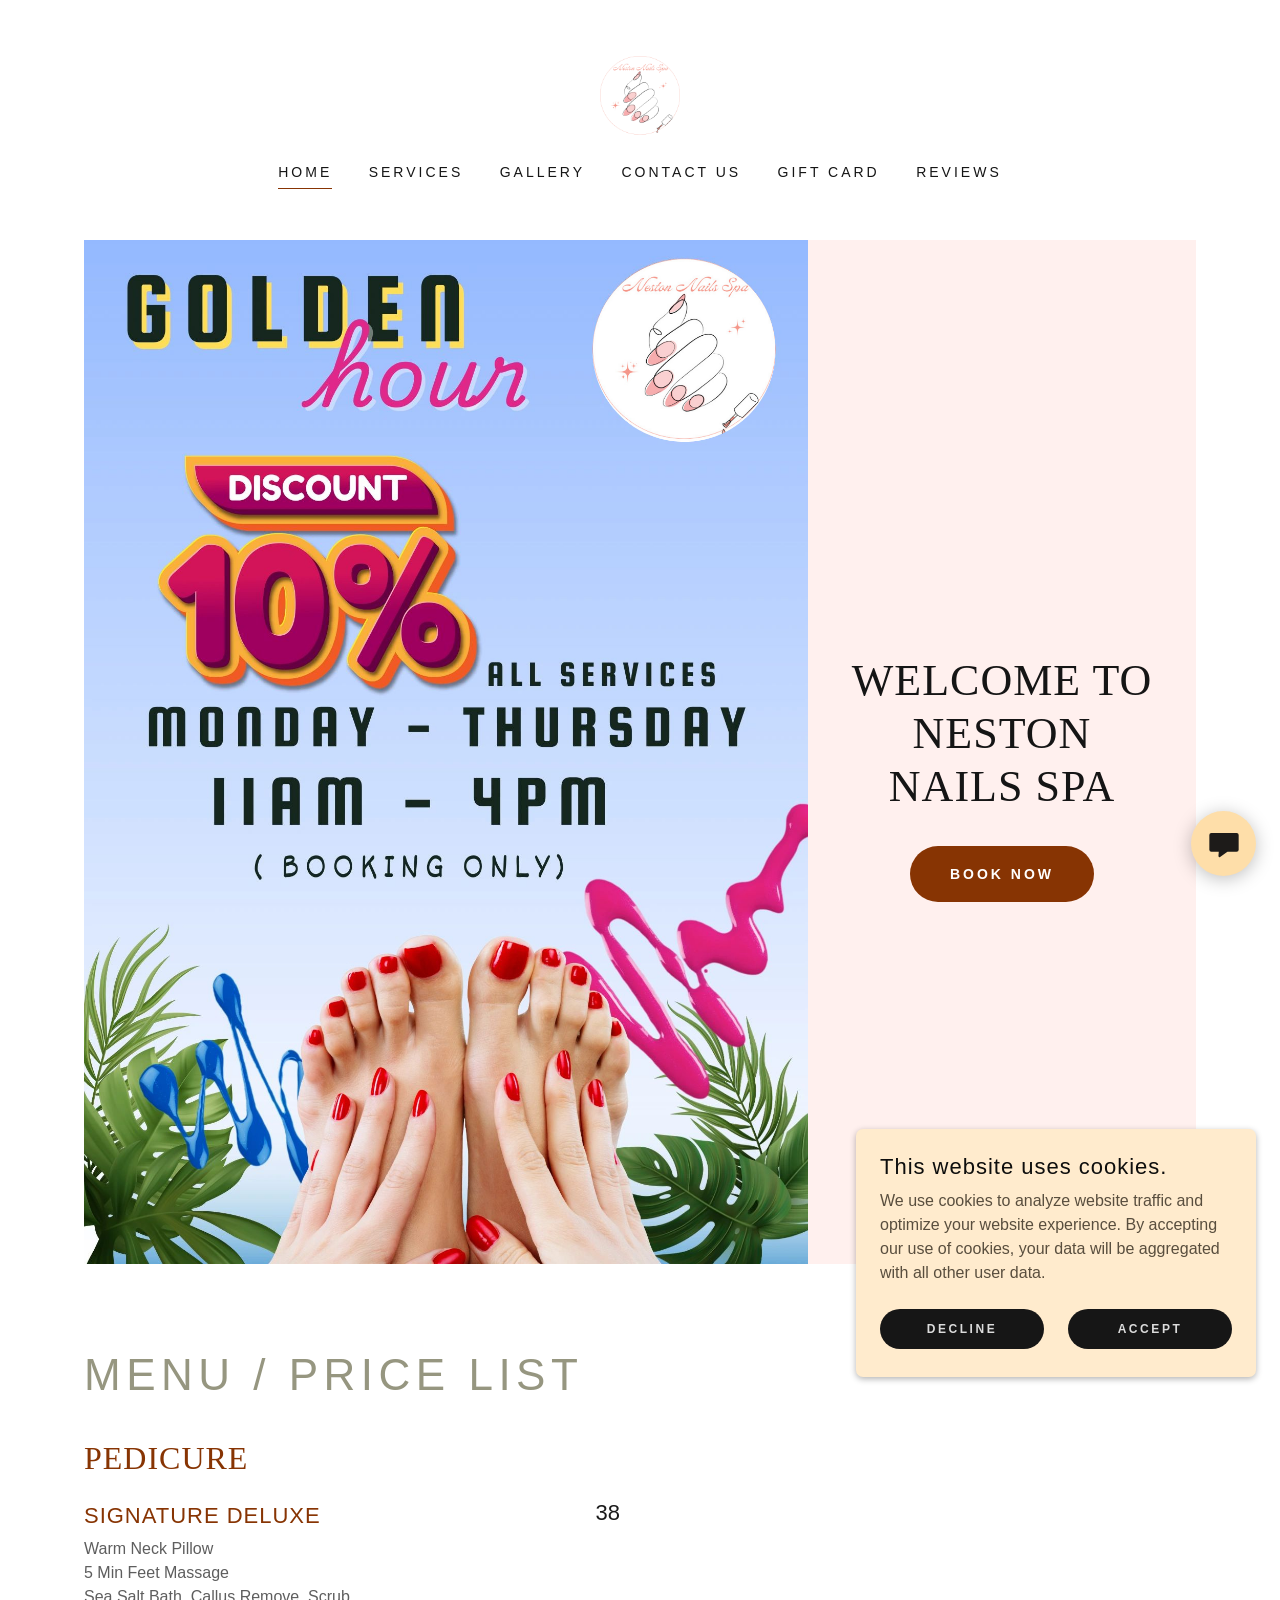
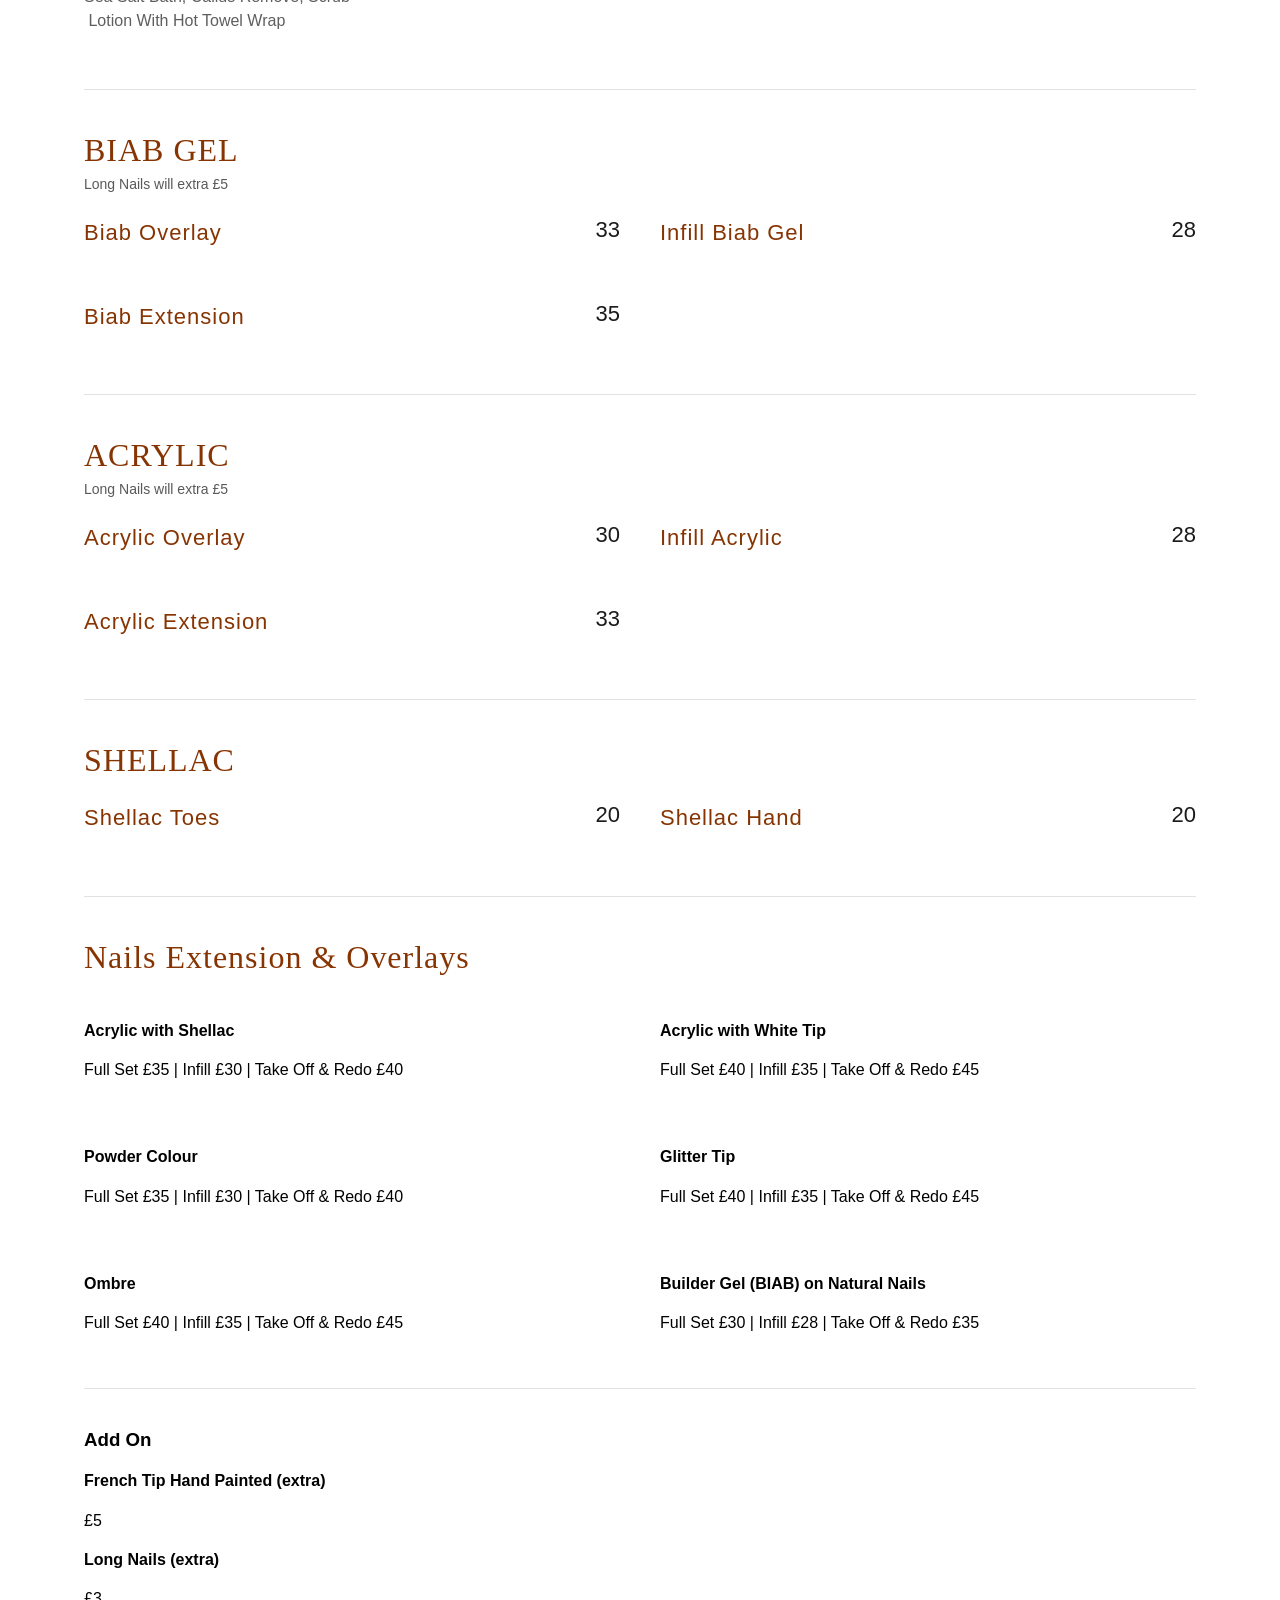
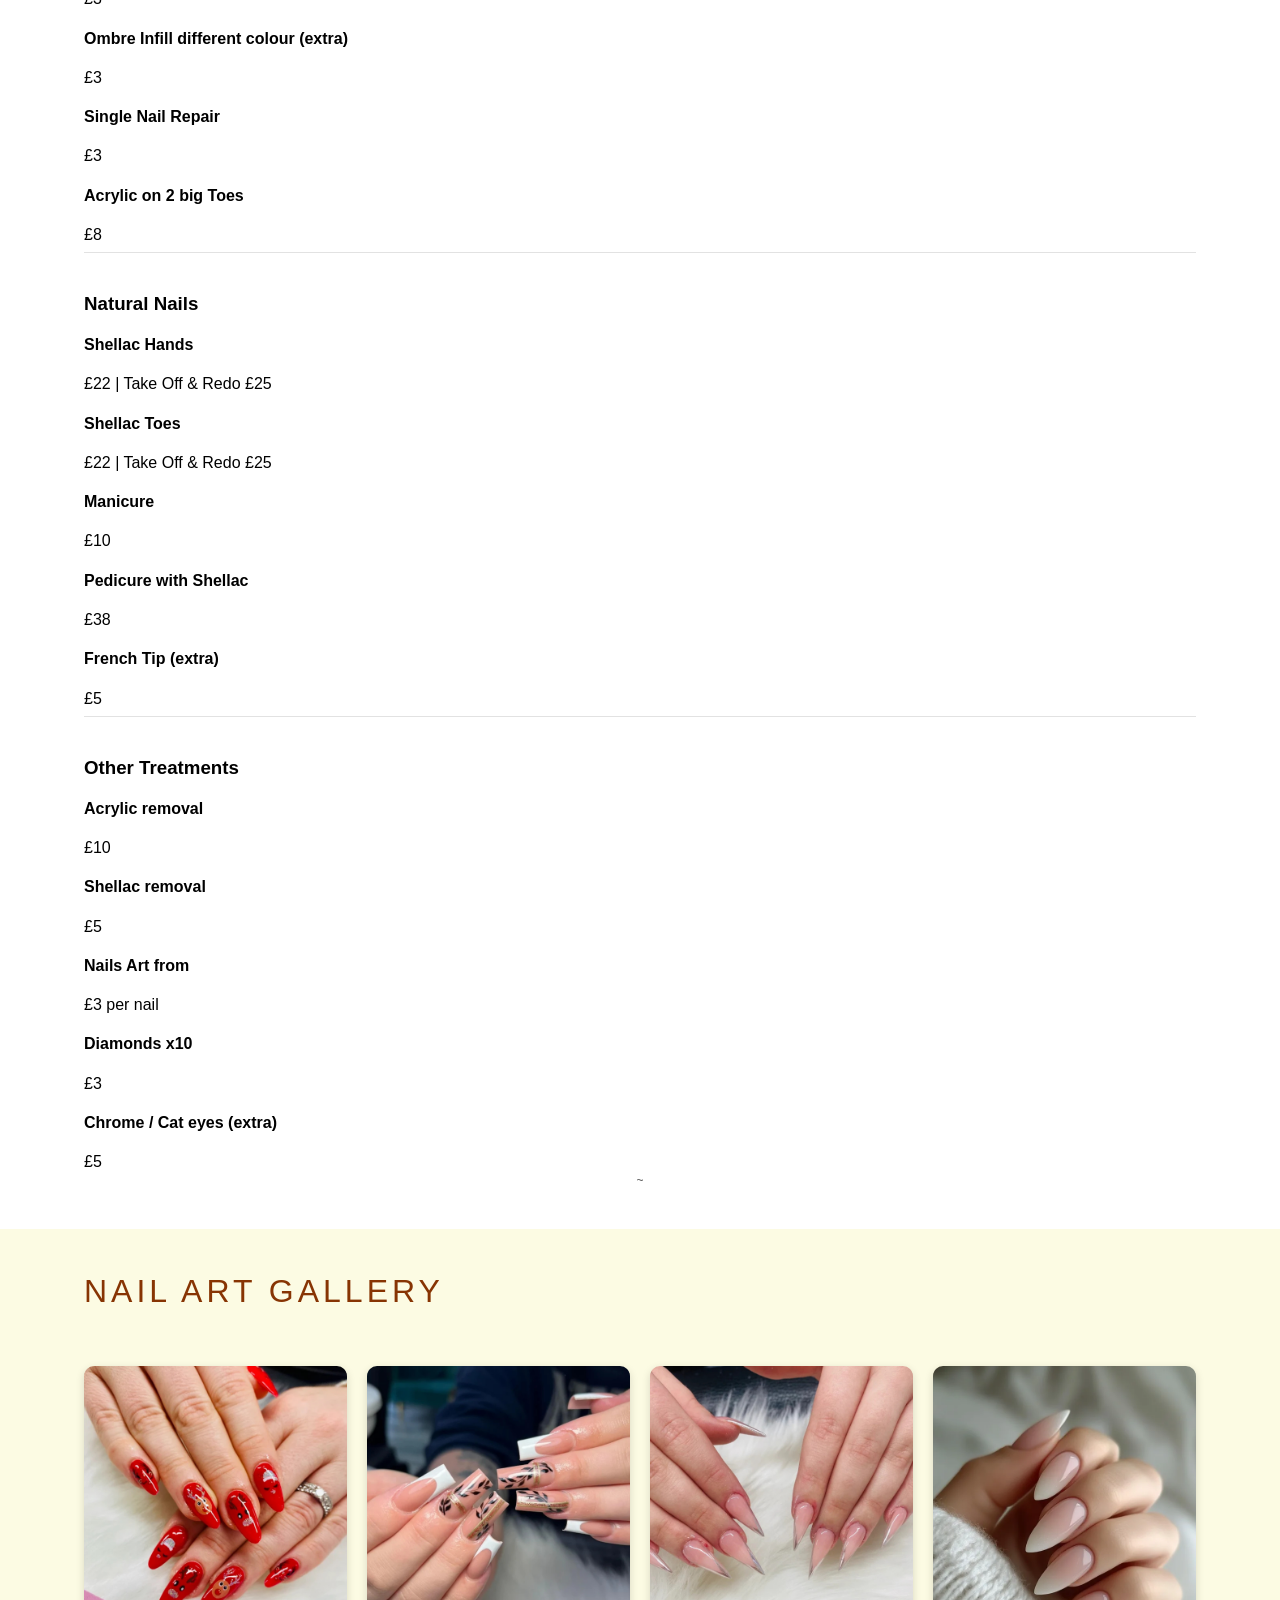
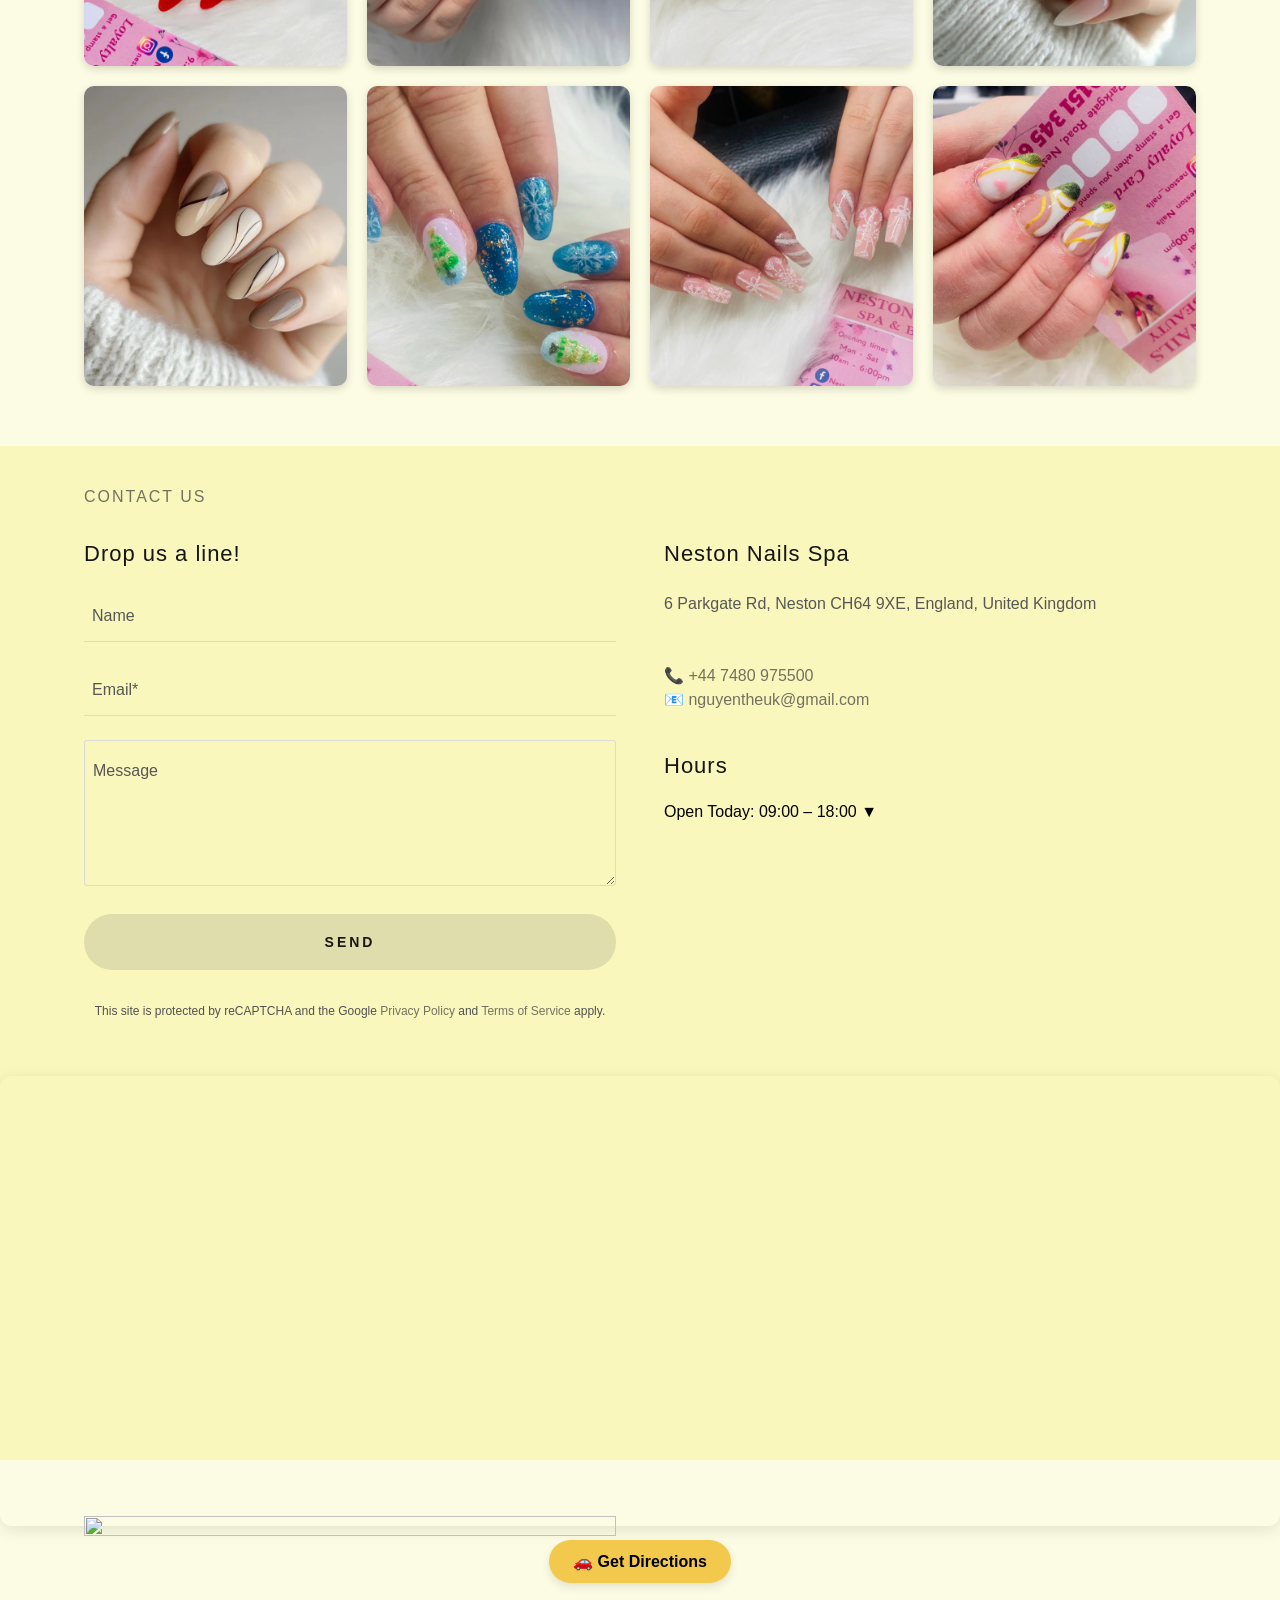
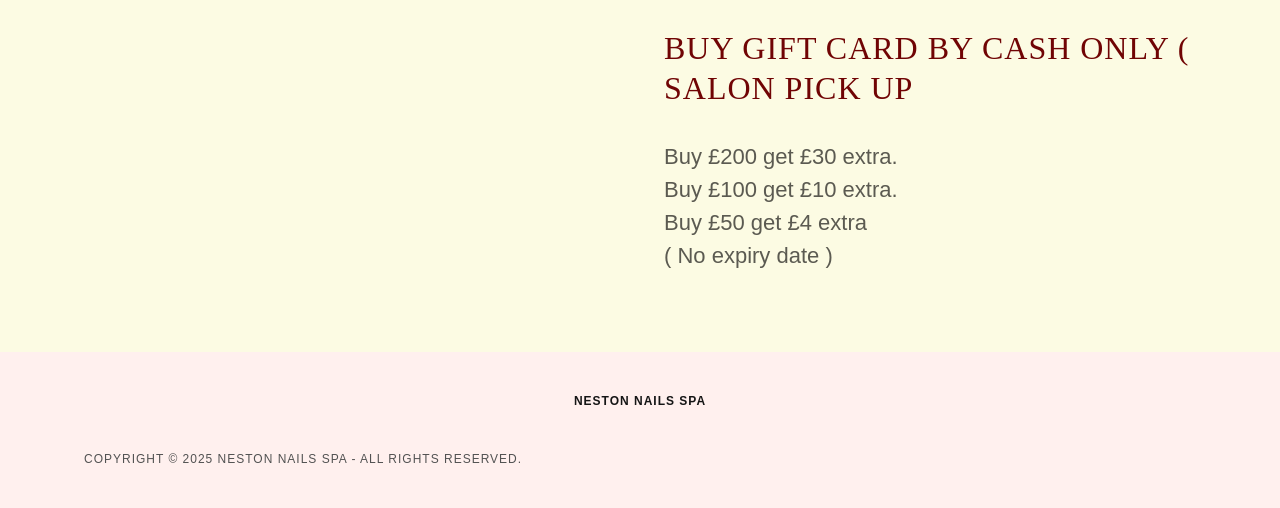
==== index.html @ f2f43b84 "Initial commit ok" ====
<html xmlns="http://www.w3.org/1999/xhtml" lang="en">

<head>
	<meta http-equiv="Content-Type" content="text/html; charset=utf-8" />
	<meta name="description" content="HTTrack is an easy-to-use website mirror utility. It allows you to download a World Wide website from the Internet to a local directory,building recursively all structures, getting html, images, and other files from the server to your computer. Links are rebuiltrelatively so that you can freely browse to the local site (works with any browser). You can mirror several sites together so that you can jump from one toanother. You can, also, update an existing mirror site, or resume an interrupted download. The robot is fully configurable, with an integrated help" />
	<meta name="keywords" content="httrack, HTTRACK, HTTrack, winhttrack, WINHTTRACK, WinHTTrack, offline browser, web mirror utility, aspirateur web, surf offline, web capture, www mirror utility, browse offline, local  site builder, website mirroring, aspirateur www, internet grabber, capture de site web, internet tool, hors connexion, unix, dos, windows 95, windows 98, solaris, ibm580, AIX 4.0, HTS, HTGet, web aspirator, web aspirateur, libre, GPL, GNU, free software" />
	<title>Local index - HTTrack Website Copier</title>
  <!-- Mirror and index made by HTTrack Website Copier/3.49-2 [XR&CO'2014] -->
	<style type="text/css">
	<!--

body {
	margin: 0;  padding: 0;  margin-bottom: 15px;  margin-top: 8px;
	background: #77b;
}
body, td {
	font: 14px "Trebuchet MS", Verdana, Arial, Helvetica, sans-serif;
	}

#subTitle {
	background: #000;  color: #fff;  padding: 4px;  font-weight: bold; 
	}

#siteNavigation a, #siteNavigation .current {
	font-weight: bold;  color: #448;
	}
#siteNavigation a:link    { text-decoration: none; }
#siteNavigation a:visited { text-decoration: none; }

#siteNavigation .current { background-color: #ccd; }

#siteNavigation a:hover   { text-decoration: none;  background-color: #fff;  color: #000; }
#siteNavigation a:active  { text-decoration: none;  background-color: #ccc; }


a:link    { text-decoration: underline;  color: #00f; }
a:visited { text-decoration: underline;  color: #000; }
a:hover   { text-decoration: underline;  color: #c00; }
a:active  { text-decoration: underline; }

#pageContent {
	clear: both;
	border-bottom: 6px solid #000;
	padding: 10px;  padding-top: 20px;
	line-height: 1.65em;
	background-image: url(backblue.gif);
	background-repeat: no-repeat;
	background-position: top right;
	}

#pageContent, #siteNavigation {
	background-color: #ccd;
	}


.imgLeft  { float: left;   margin-right: 10px;  margin-bottom: 10px; }
.imgRight { float: right;  margin-left: 10px;   margin-bottom: 10px; }

hr { height: 1px;  color: #000;  background-color: #000;  margin-bottom: 15px; }

h1 { margin: 0;  font-weight: bold;  font-size: 2em; }
h2 { margin: 0;  font-weight: bold;  font-size: 1.6em; }
h3 { margin: 0;  font-weight: bold;  font-size: 1.3em; }
h4 { margin: 0;  font-weight: bold;  font-size: 1.18em; }

.blak { background-color: #000; }
.hide { display: none; }
.tableWidth { min-width: 400px; }

.tblRegular       { border-collapse: collapse; }
.tblRegular td    { padding: 6px;  background-image: url(fade.gif);  border: 2px solid #99c; }
.tblHeaderColor, .tblHeaderColor td { background: #99c; }
.tblNoBorder td   { border: 0; }


// -->
</style>

</head>

<table width="76%" border="0" align="center" cellspacing="0" cellpadding="3" class="tableWidth">
	<tr>
	<td id="subTitle">HTTrack Website Copier - Open Source offline browser</td>
	</tr>
</table>
<table width="76%" border="0" align="center" cellspacing="0" cellpadding="0" class="tableWidth">
<tr class="blak">
<td>
	<table width="100%" border="0" align="center" cellspacing="1" cellpadding="0">
	<tr>
	<td colspan="6"> 
		<table width="100%" border="0" align="center" cellspacing="0" cellpadding="10">
		<tr> 
		<td id="pageContent"> 
<!-- ==================== End prologue ==================== -->

	<meta name="generator" content="HTTrack Website Copier/3.x">
	<TITLE>Local index - HTTrack</TITLE>
</HEAD>
<BODY>
<H1 ALIGN=Center>Index of locally available sites:</H1>
	<TABLE BORDER="0" WIDTH="100%" CELLSPACING="1" CELLPADDING="0">
		<TR>
			<TD BACKGROUND="fade.gif">
				&middot;
					<A HREF="kokonailspamansfield.com/index.html">
						Koko Nails Spa
					</A>		
			</TD>
		</TR>
	</TABLE>
	<BR>
	<BR>
	<BR>
  	<H6 ALIGN="RIGHT">
	<I>Mirror and index made by HTTrack Website Copier [XR&amp;CO'2008]</I>
	</H6>
	<!-- Mirror and index made by HTTrack Website Copier/3.49-2 [XR&CO'2014] -->
	<!-- Thanks for using HTTrack Website Copier! -->
	<meta HTTP-EQUIV="Refresh" CONTENT="0; URL=kokonailspamansfield.com/index.html">


<!-- ==================== Start epilogue ==================== -->
		</td>
		</tr>
		</table>
	</td>
	</tr>
	</table>
</td>
</tr>
</table>

<table width="76%" border="0" align="center" valign="bottom" cellspacing="0" cellpadding="0">
	<tr>
	<td id="footer"><small>&copy; 2008 Xavier Roche & other contributors - Web Design: Leto Kauler.</small></td>
	</tr>
</table>

</body>

</html>
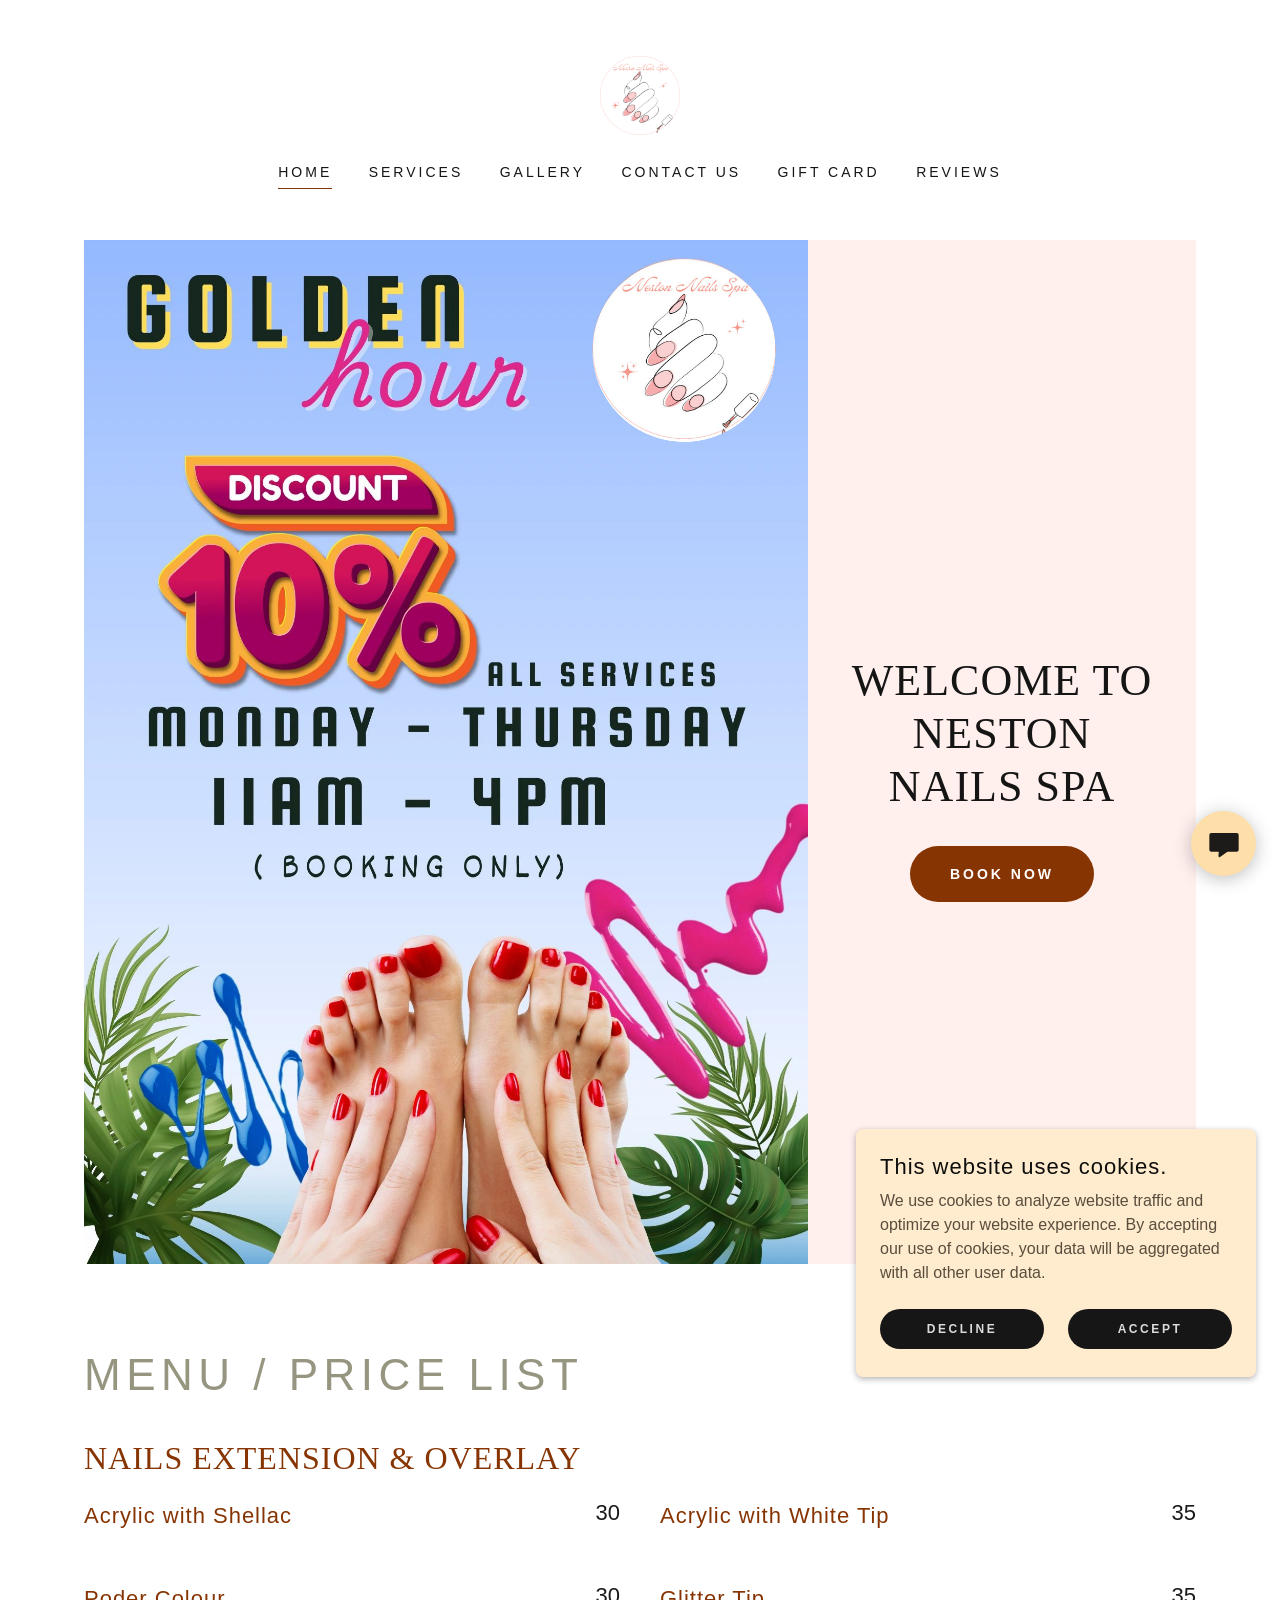
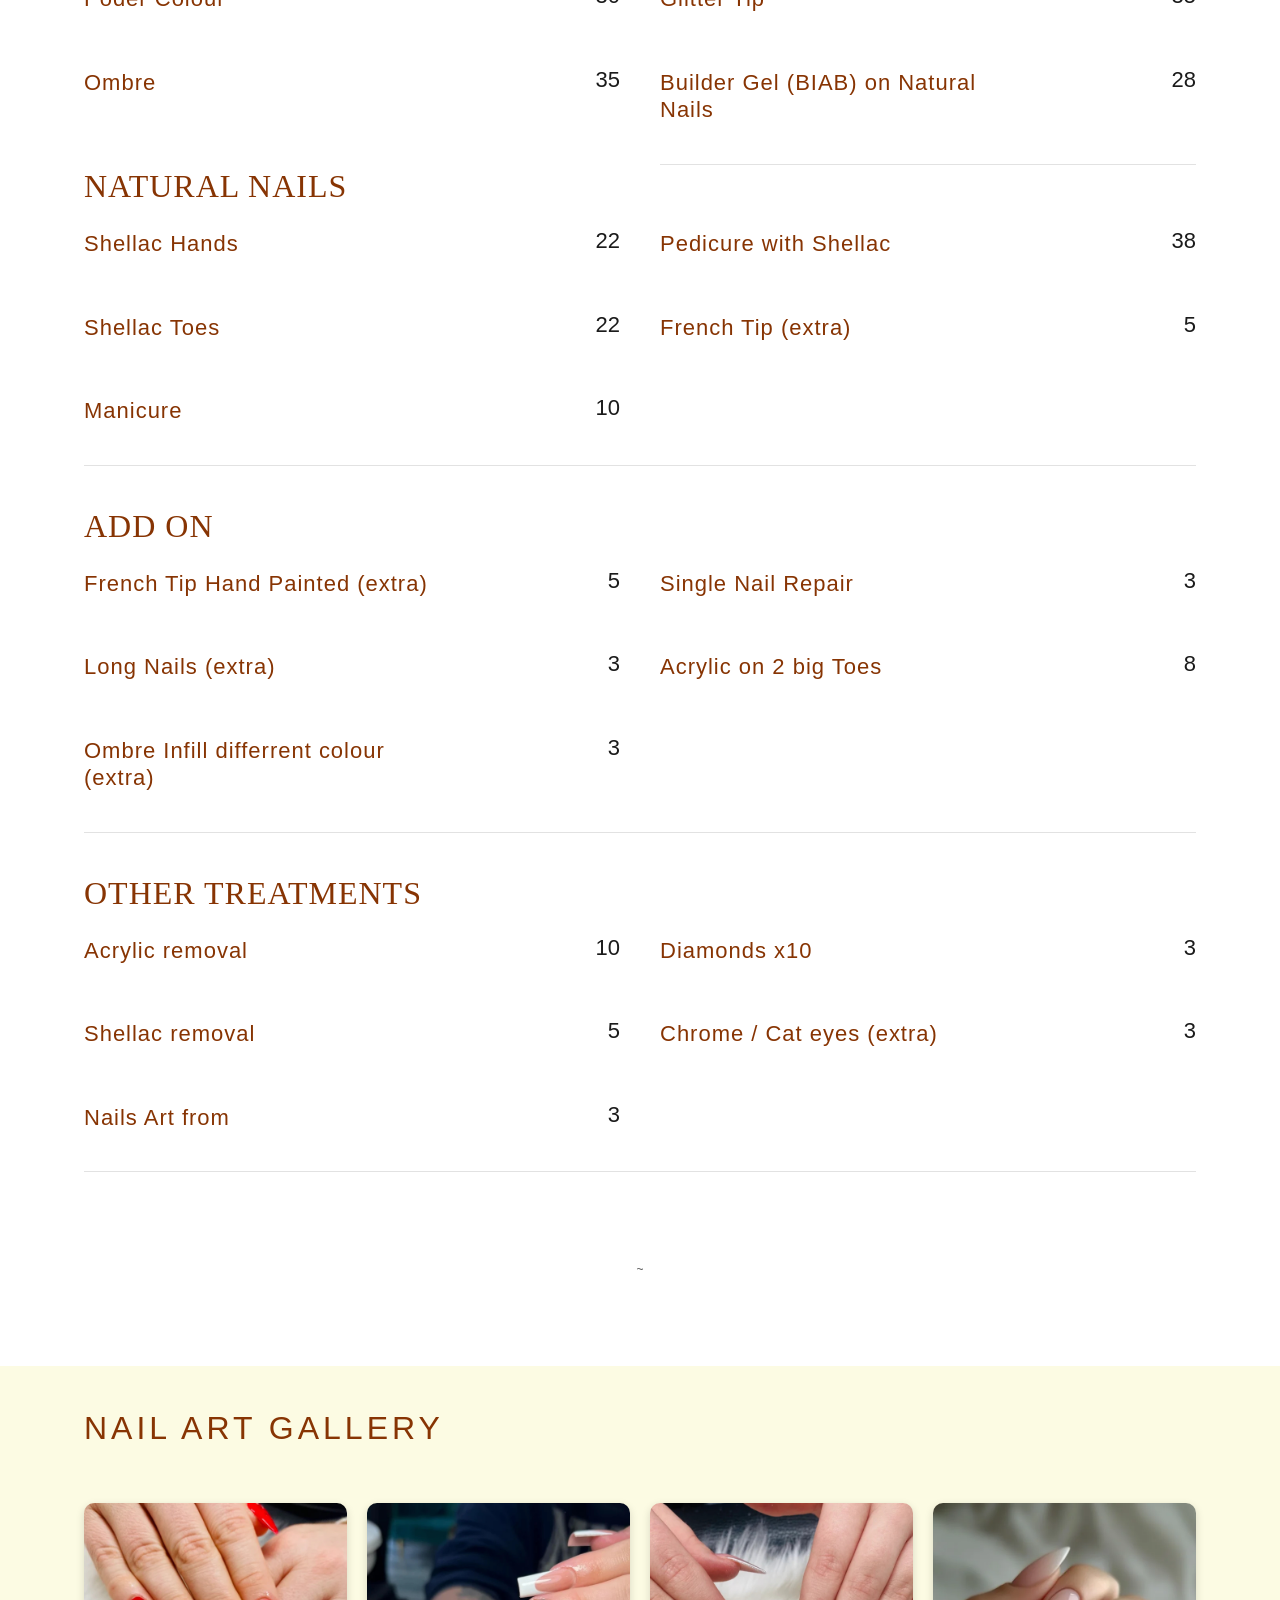
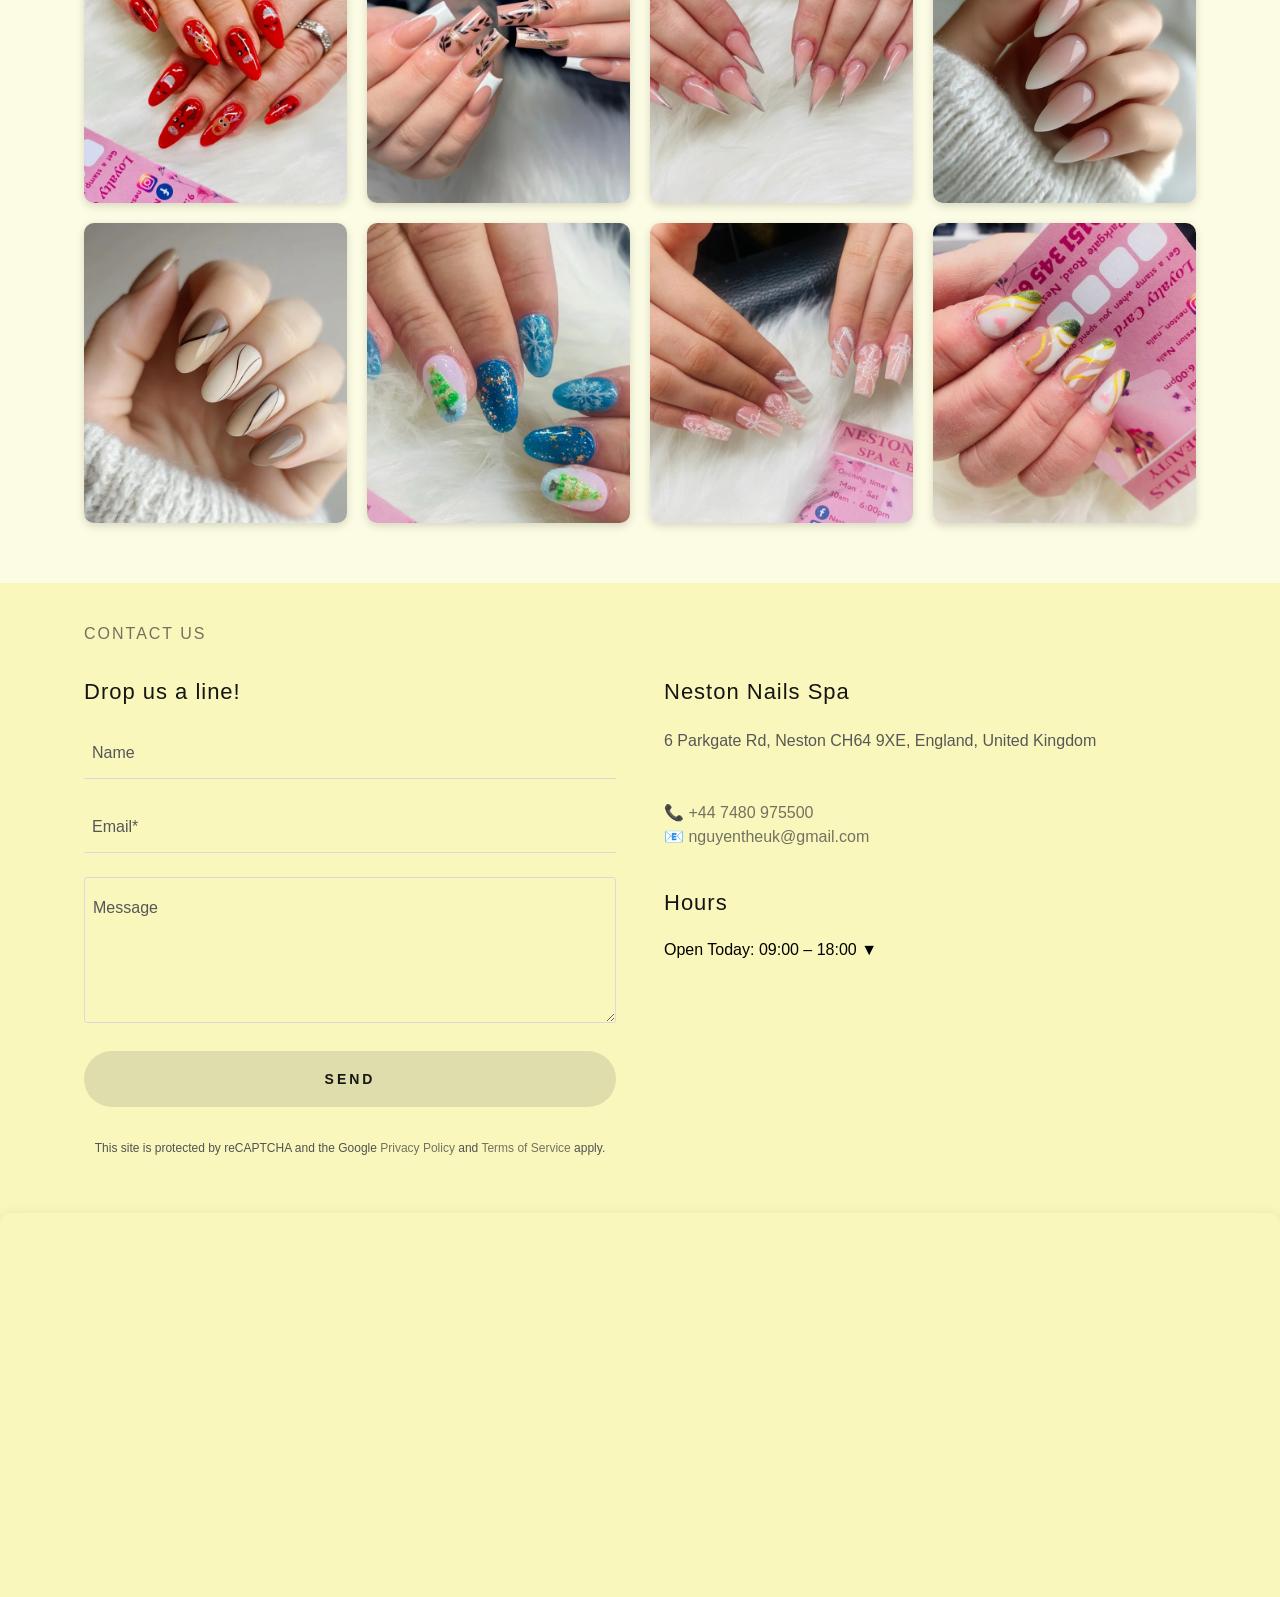
==== commit a77c7ceb: "Done roi" ====
--- a/index.html
+++ b/index.html
@@ -103,7 +103,7 @@
 		<TR>
 			<TD BACKGROUND="fade.gif">
 				&middot;
-					<A HREF="kokonailspamansfield.com/index.html">
+					<A HREF="Home/index.html">
 						Koko Nails Spa
 					</A>		
 			</TD>
@@ -117,7 +117,7 @@
 	</H6>
 	<!-- Mirror and index made by HTTrack Website Copier/3.49-2 [XR&CO'2014] -->
 	<!-- Thanks for using HTTrack Website Copier! -->
-	<meta HTTP-EQUIV="Refresh" CONTENT="0; URL=kokonailspamansfield.com/index.html">
+	<meta HTTP-EQUIV="Refresh" CONTENT="0; URL=Home/index.html">
 
 
 <!-- ==================== Start epilogue ==================== -->
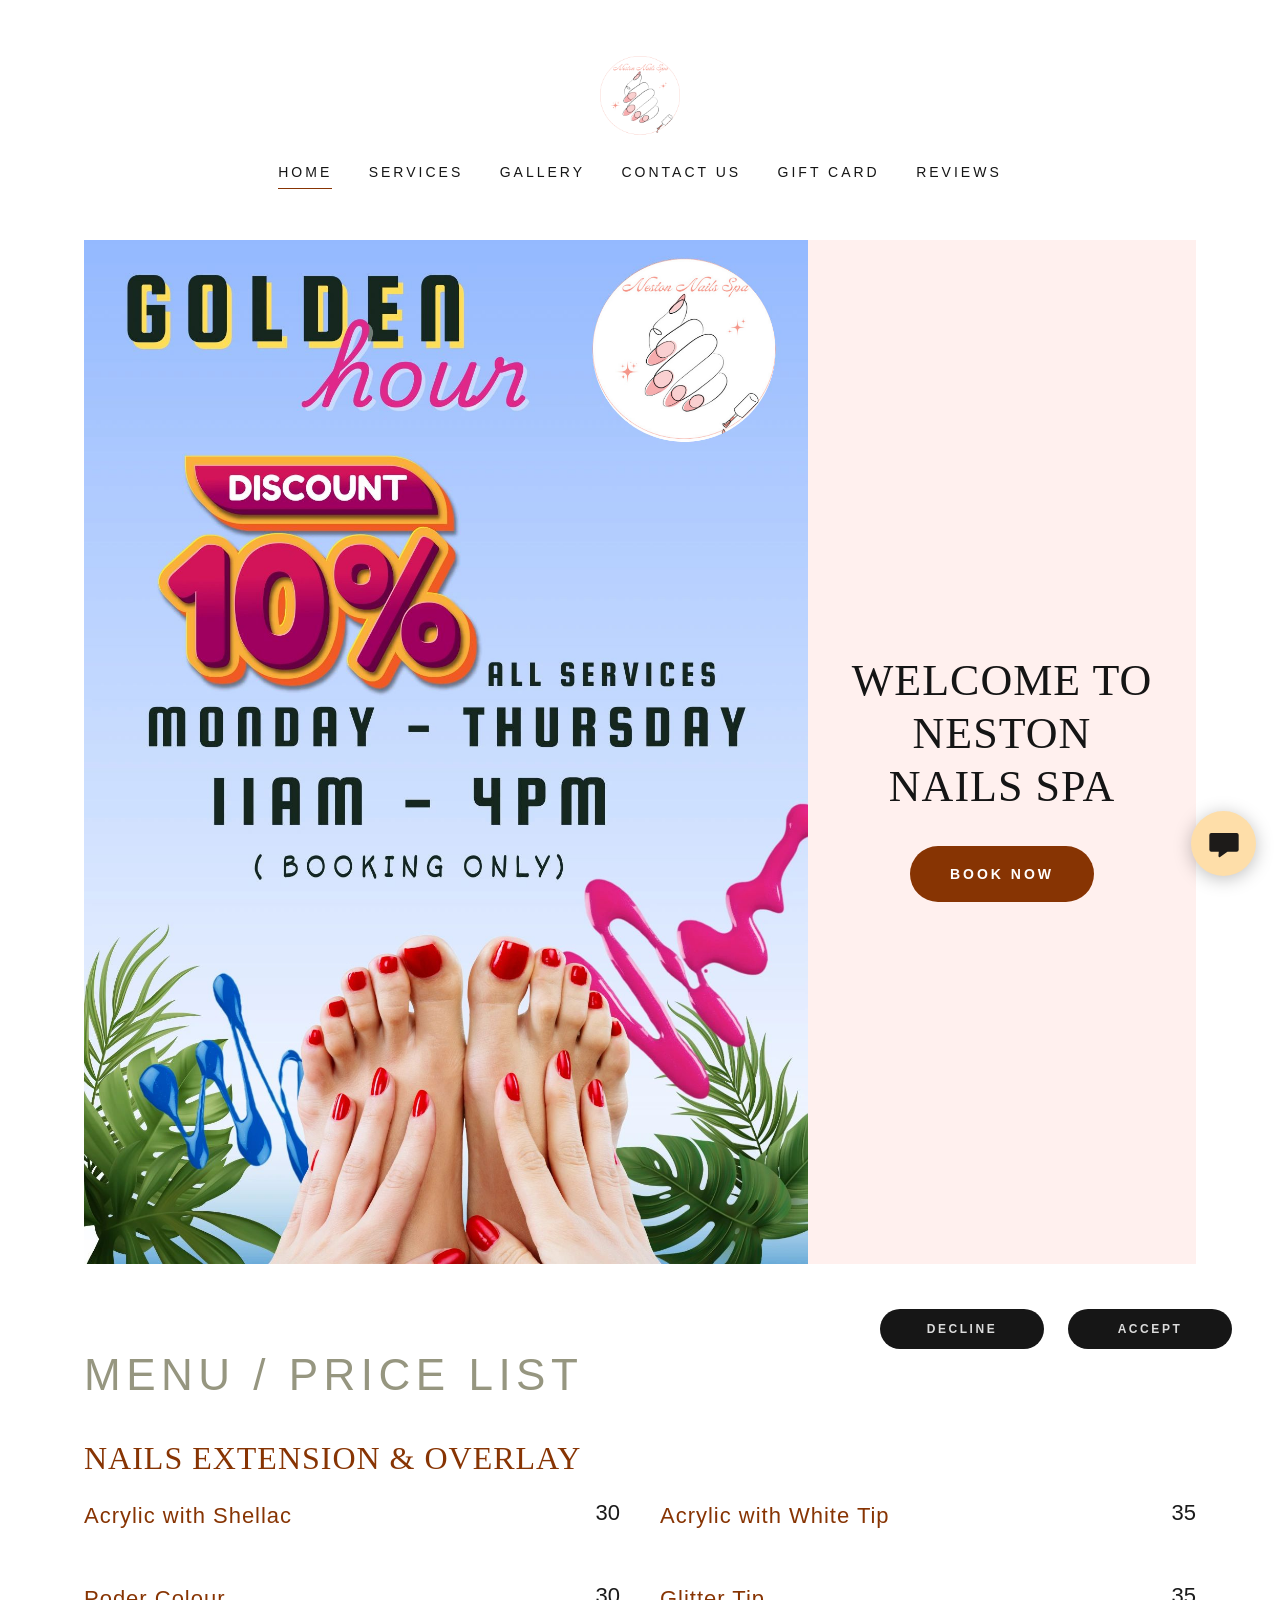
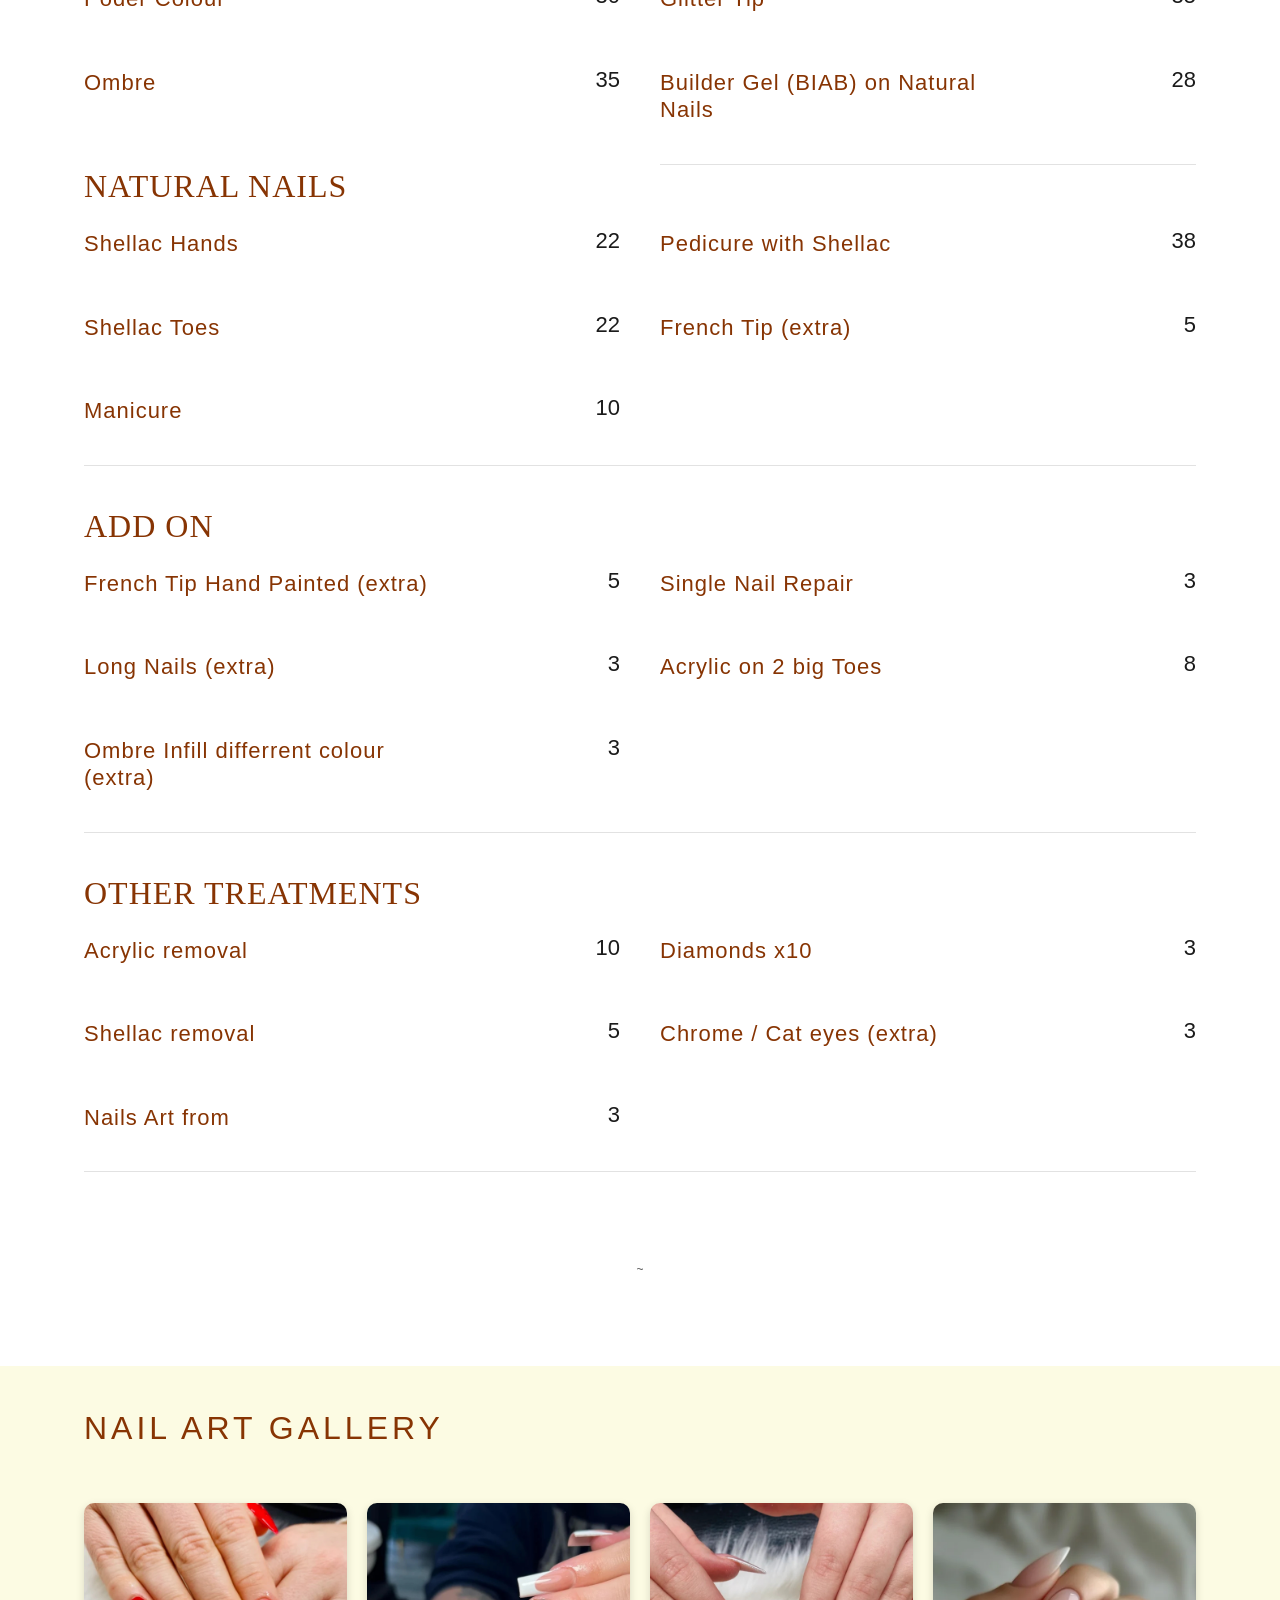
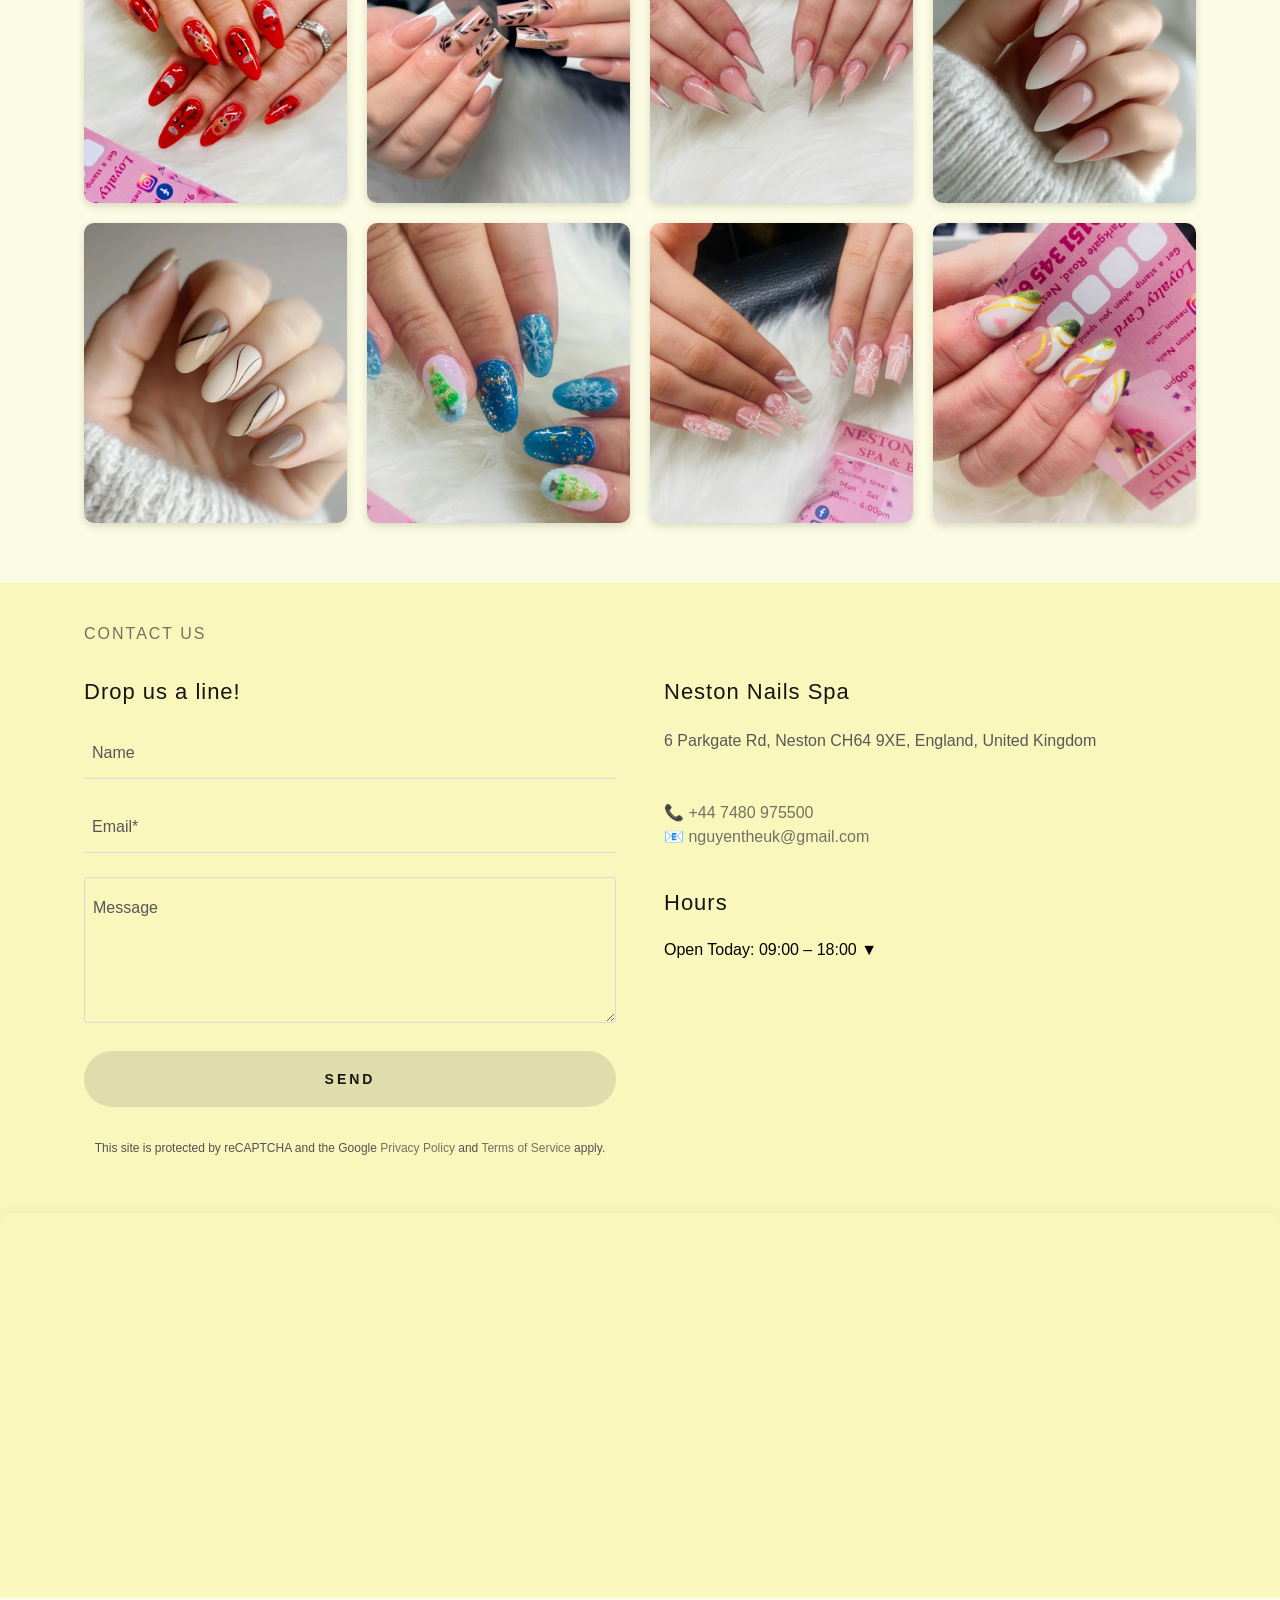
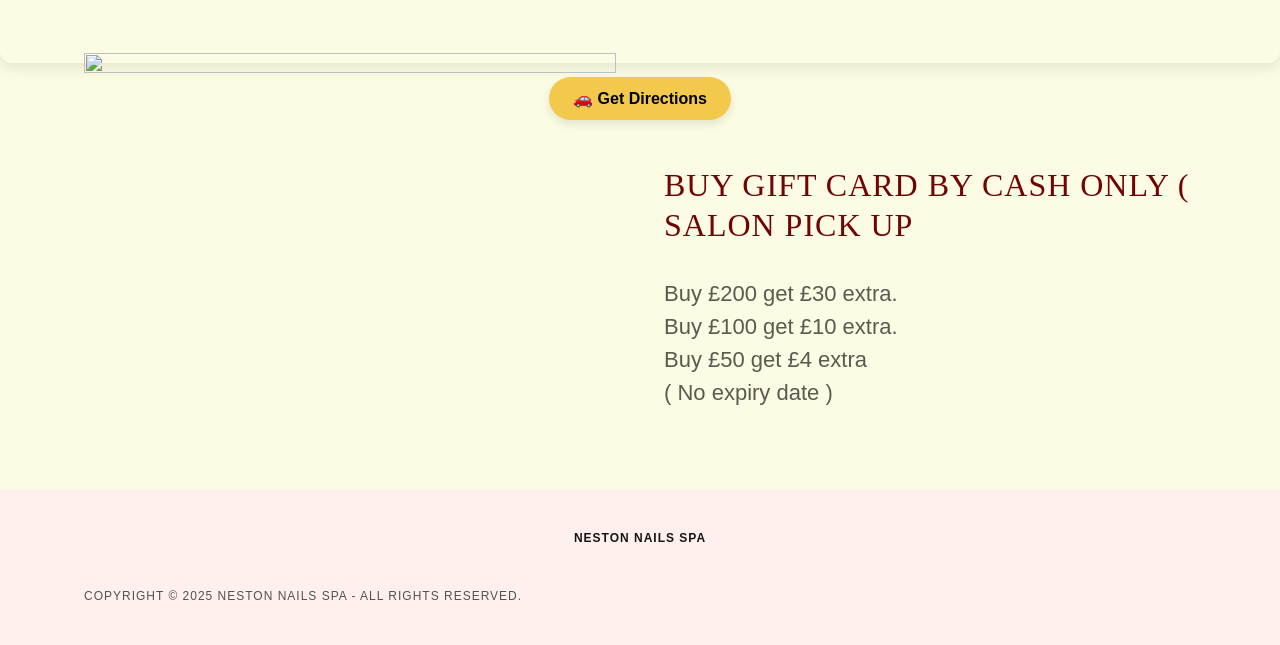
==== commit 7a286d22: "Update index.html" ====
--- a/index.html
+++ b/index.html
@@ -1,144 +1,14 @@
-<html xmlns="http://www.w3.org/1999/xhtml" lang="en">
-
+<!DOCTYPE html>
+<html lang="en">
 <head>
-	<meta http-equiv="Content-Type" content="text/html; charset=utf-8" />
-	<meta name="description" content="HTTrack is an easy-to-use website mirror utility. It allows you to download a World Wide website from the Internet to a local directory,building recursively all structures, getting html, images, and other files from the server to your computer. Links are rebuiltrelatively so that you can freely browse to the local site (works with any browser). You can mirror several sites together so that you can jump from one toanother. You can, also, update an existing mirror site, or resume an interrupted download. The robot is fully configurable, with an integrated help" />
-	<meta name="keywords" content="httrack, HTTRACK, HTTrack, winhttrack, WINHTTRACK, WinHTTrack, offline browser, web mirror utility, aspirateur web, surf offline, web capture, www mirror utility, browse offline, local  site builder, website mirroring, aspirateur www, internet grabber, capture de site web, internet tool, hors connexion, unix, dos, windows 95, windows 98, solaris, ibm580, AIX 4.0, HTS, HTGet, web aspirator, web aspirateur, libre, GPL, GNU, free software" />
-	<title>Local index - HTTrack Website Copier</title>
-  <!-- Mirror and index made by HTTrack Website Copier/3.49-2 [XR&CO'2014] -->
-	<style type="text/css">
-	<!--
-
-body {
-	margin: 0;  padding: 0;  margin-bottom: 15px;  margin-top: 8px;
-	background: #77b;
-}
-body, td {
-	font: 14px "Trebuchet MS", Verdana, Arial, Helvetica, sans-serif;
-	}
-
-#subTitle {
-	background: #000;  color: #fff;  padding: 4px;  font-weight: bold; 
-	}
-
-#siteNavigation a, #siteNavigation .current {
-	font-weight: bold;  color: #448;
-	}
-#siteNavigation a:link    { text-decoration: none; }
-#siteNavigation a:visited { text-decoration: none; }
-
-#siteNavigation .current { background-color: #ccd; }
-
-#siteNavigation a:hover   { text-decoration: none;  background-color: #fff;  color: #000; }
-#siteNavigation a:active  { text-decoration: none;  background-color: #ccc; }
-
-
-a:link    { text-decoration: underline;  color: #00f; }
-a:visited { text-decoration: underline;  color: #000; }
-a:hover   { text-decoration: underline;  color: #c00; }
-a:active  { text-decoration: underline; }
-
-#pageContent {
-	clear: both;
-	border-bottom: 6px solid #000;
-	padding: 10px;  padding-top: 20px;
-	line-height: 1.65em;
-	background-image: url(backblue.gif);
-	background-repeat: no-repeat;
-	background-position: top right;
-	}
-
-#pageContent, #siteNavigation {
-	background-color: #ccd;
-	}
-
-
-.imgLeft  { float: left;   margin-right: 10px;  margin-bottom: 10px; }
-.imgRight { float: right;  margin-left: 10px;   margin-bottom: 10px; }
-
-hr { height: 1px;  color: #000;  background-color: #000;  margin-bottom: 15px; }
-
-h1 { margin: 0;  font-weight: bold;  font-size: 2em; }
-h2 { margin: 0;  font-weight: bold;  font-size: 1.6em; }
-h3 { margin: 0;  font-weight: bold;  font-size: 1.3em; }
-h4 { margin: 0;  font-weight: bold;  font-size: 1.18em; }
-
-.blak { background-color: #000; }
-.hide { display: none; }
-.tableWidth { min-width: 400px; }
-
-.tblRegular       { border-collapse: collapse; }
-.tblRegular td    { padding: 6px;  background-image: url(fade.gif);  border: 2px solid #99c; }
-.tblHeaderColor, .tblHeaderColor td { background: #99c; }
-.tblNoBorder td   { border: 0; }
-
-
-// -->
-</style>
-
+  <meta charset="UTF-8">
+  <meta http-equiv="refresh" content="0; url=Home/index.html">
+  <title>Redirecting...</title>
+  <script>
+    window.location.href = "Home/index.html";
+  </script>
 </head>
-
-<table width="76%" border="0" align="center" cellspacing="0" cellpadding="3" class="tableWidth">
-	<tr>
-	<td id="subTitle">HTTrack Website Copier - Open Source offline browser</td>
-	</tr>
-</table>
-<table width="76%" border="0" align="center" cellspacing="0" cellpadding="0" class="tableWidth">
-<tr class="blak">
-<td>
-	<table width="100%" border="0" align="center" cellspacing="1" cellpadding="0">
-	<tr>
-	<td colspan="6"> 
-		<table width="100%" border="0" align="center" cellspacing="0" cellpadding="10">
-		<tr> 
-		<td id="pageContent"> 
-<!-- ==================== End prologue ==================== -->
-
-	<meta name="generator" content="HTTrack Website Copier/3.x">
-	<TITLE>Local index - HTTrack</TITLE>
-</HEAD>
-<BODY>
-<H1 ALIGN=Center>Index of locally available sites:</H1>
-	<TABLE BORDER="0" WIDTH="100%" CELLSPACING="1" CELLPADDING="0">
-		<TR>
-			<TD BACKGROUND="fade.gif">
-				&middot;
-					<A HREF="Home/index.html">
-						Koko Nails Spa
-					</A>		
-			</TD>
-		</TR>
-	</TABLE>
-	<BR>
-	<BR>
-	<BR>
-  	<H6 ALIGN="RIGHT">
-	<I>Mirror and index made by HTTrack Website Copier [XR&amp;CO'2008]</I>
-	</H6>
-	<!-- Mirror and index made by HTTrack Website Copier/3.49-2 [XR&CO'2014] -->
-	<!-- Thanks for using HTTrack Website Copier! -->
-	<meta HTTP-EQUIV="Refresh" CONTENT="0; URL=Home/index.html">
-
-
-<!-- ==================== Start epilogue ==================== -->
-		</td>
-		</tr>
-		</table>
-	</td>
-	</tr>
-	</table>
-</td>
-</tr>
-</table>
-
-<table width="76%" border="0" align="center" valign="bottom" cellspacing="0" cellpadding="0">
-	<tr>
-	<td id="footer"><small>&copy; 2008 Xavier Roche & other contributors - Web Design: Leto Kauler.</small></td>
-	</tr>
-</table>
-
+<body>
+  <p>Redirecting to <a href="Home/index.html">Home page</a>...</p>
 </body>
-
 </html>
-
-
